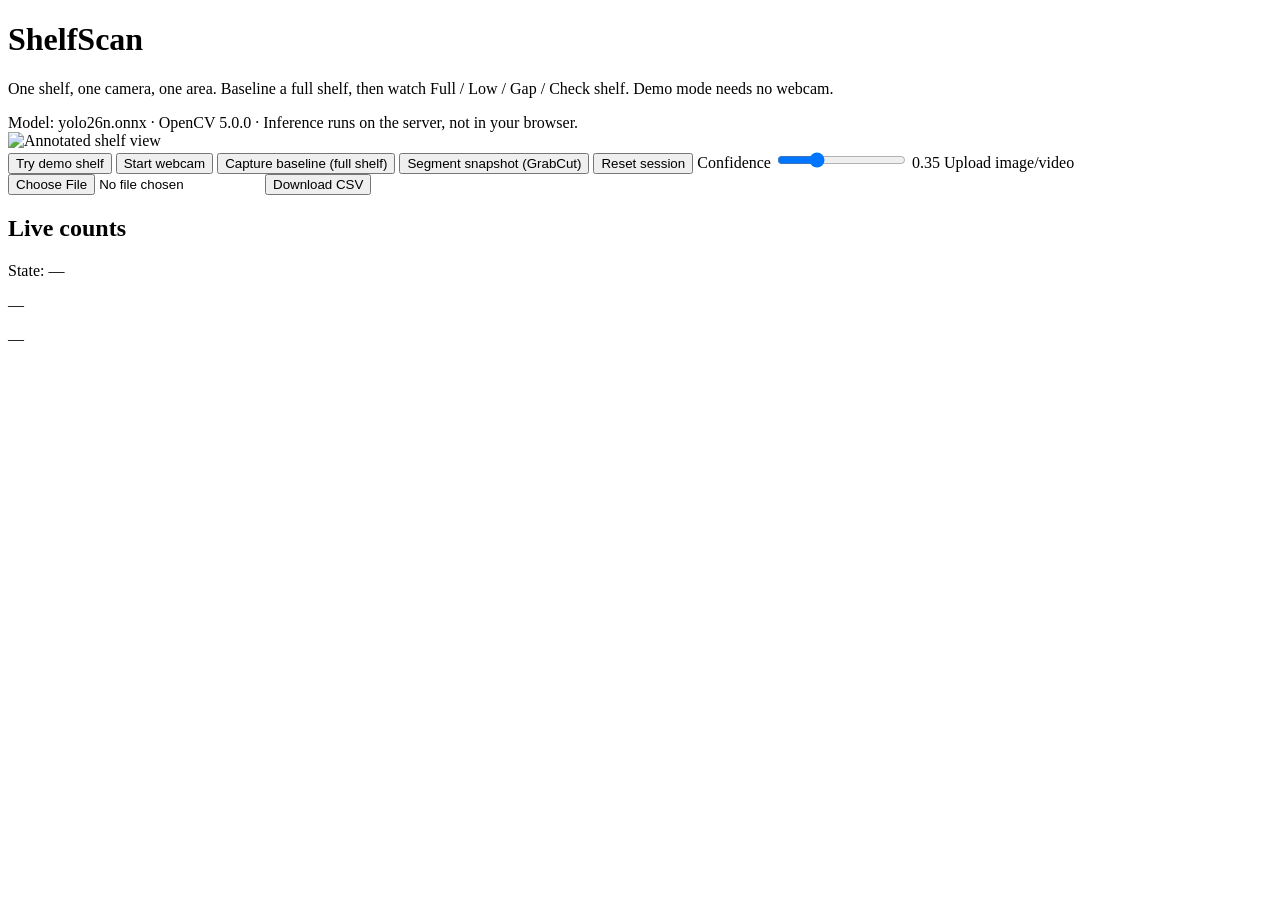
==== app/static/index.html @ ab53eed3 "ShelfScan v1: add app/static/index.html" ====
<!DOCTYPE html>
<html lang="en"><head><meta charset="utf-8"><meta name="viewport" content="width=device-width,initial-scale=1">
<title>ShelfScan — one shelf, live inventory</title><link rel="stylesheet" href="/static/style.css"></head>
<body><main>
<h1>ShelfScan</h1>
<p>One shelf, one camera, one area. Baseline a full shelf, then watch Full / Low / Gap / Check shelf. Demo mode needs no webcam.</p>
<div id="status" role="status">Model: yolo26n.onnx · OpenCV 5.0.0 · Inference runs on the server, not in your browser.</div>
<section><img id="view" alt="Annotated shelf view" src="">
<video id="video" autoplay muted playsinline style="display:none"></video><canvas id="canvas" style="display:none"></canvas></section>
<section class="controls">
<button id="demoBtn">Try demo shelf</button>
<button id="camBtn">Start webcam</button>
<button id="baseBtn">Capture baseline (full shelf)</button>
<button id="snapBtn">Segment snapshot (GrabCut)</button>
<button id="resetBtn">Reset session</button>
<label>Confidence <input id="conf" type="range" min="0.25" max="0.60" step="0.05" value="0.35"> <span id="confVal">0.35</span></label>
<label>Upload image/video <input id="upload" type="file" accept="image/*,video/*"></label>
<button id="csvBtn">Download CSV</button>
</section>
<section id="result"><h2>Live counts</h2><p id="state">State: —</p><p id="counts">—</p><p id="latency">—</p><p id="err"></p></section>
</main><script src="/static/app.js"></script></body></html>
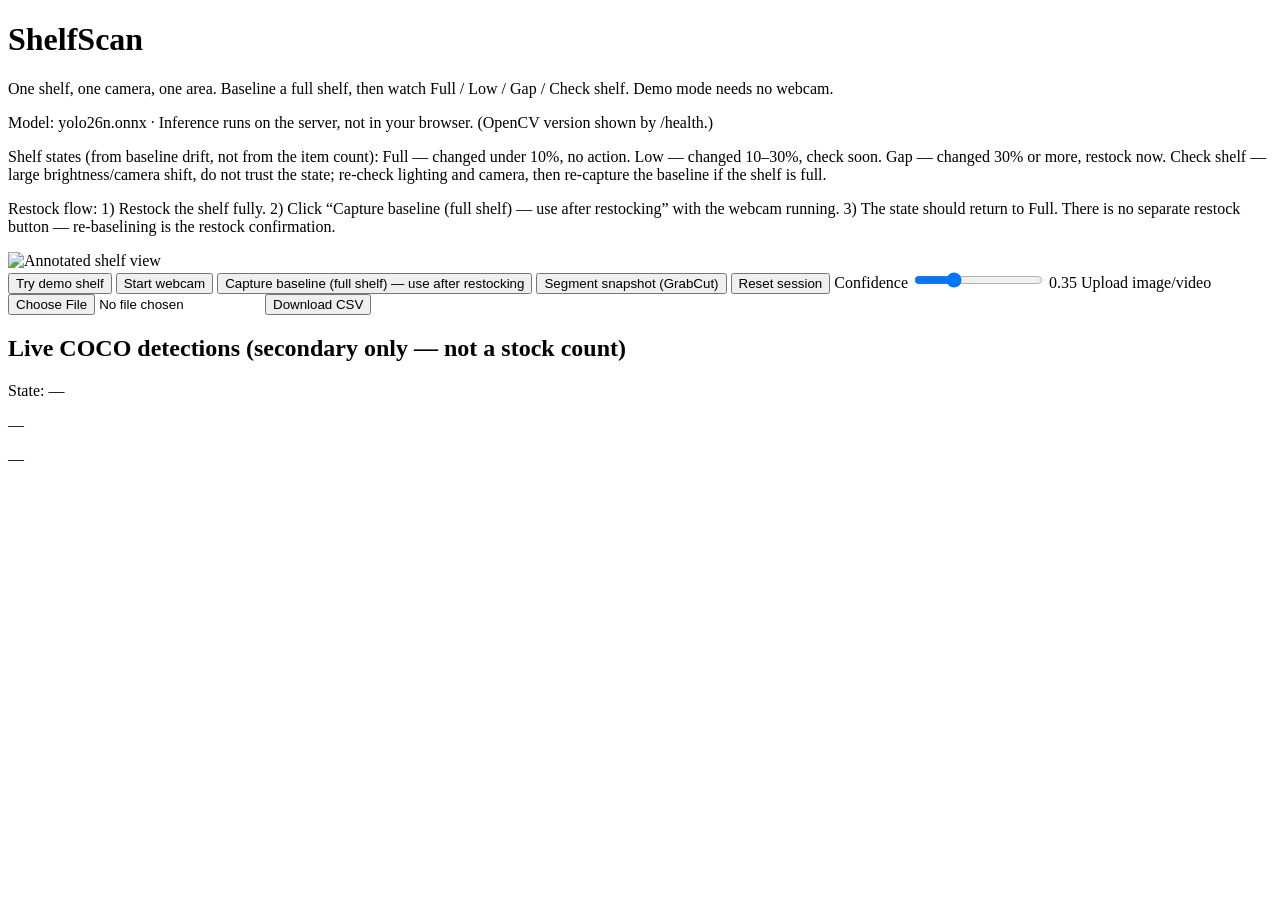
==== commit 55ce3f75: "ShelfScan: judge-team fixes, Lambda demo-only docs, honest limits" ====
--- a/app/static/index.html
+++ b/app/static/index.html
@@ -1,21 +1,23 @@
 <!DOCTYPE html>
 <html lang="en"><head><meta charset="utf-8"><meta name="viewport" content="width=device-width,initial-scale=1">
-<title>ShelfScan — one shelf, live inventory</title><link rel="stylesheet" href="/static/style.css"></head>
+<title>ShelfScan — one shelf, shelf states</title><link rel="stylesheet" href="/static/style.css"></head>
 <body><main>
 <h1>ShelfScan</h1>
 <p>One shelf, one camera, one area. Baseline a full shelf, then watch Full / Low / Gap / Check shelf. Demo mode needs no webcam.</p>
-<div id="status" role="status">Model: yolo26n.onnx · OpenCV 5.0.0 · Inference runs on the server, not in your browser.</div>
+<div id="status" role="status">Model: yolo26n.onnx · Inference runs on the server, not in your browser. (OpenCV version shown by /health.)</div>
+<p>Shelf states (from baseline drift, not from the item count): Full — changed under 10%, no action. Low — changed 10–30%, check soon. Gap — changed 30% or more, restock now. Check shelf — large brightness/camera shift, do not trust the state; re-check lighting and camera, then re-capture the baseline if the shelf is full.</p>
+<p>Restock flow: 1) Restock the shelf fully. 2) Click “Capture baseline (full shelf) — use after restocking” with the webcam running. 3) The state should return to Full. There is no separate restock button — re-baselining is the restock confirmation.</p>
 <section><img id="view" alt="Annotated shelf view" src="">
 <video id="video" autoplay muted playsinline style="display:none"></video><canvas id="canvas" style="display:none"></canvas></section>
 <section class="controls">
 <button id="demoBtn">Try demo shelf</button>
 <button id="camBtn">Start webcam</button>
-<button id="baseBtn">Capture baseline (full shelf)</button>
+<button id="baseBtn">Capture baseline (full shelf) — use after restocking</button>
 <button id="snapBtn">Segment snapshot (GrabCut)</button>
 <button id="resetBtn">Reset session</button>
 <label>Confidence <input id="conf" type="range" min="0.25" max="0.60" step="0.05" value="0.35"> <span id="confVal">0.35</span></label>
 <label>Upload image/video <input id="upload" type="file" accept="image/*,video/*"></label>
 <button id="csvBtn">Download CSV</button>
 </section>
-<section id="result"><h2>Live counts</h2><p id="state">State: —</p><p id="counts">—</p><p id="latency">—</p><p id="err"></p></section>
+<section id="result"><h2>Live COCO detections (secondary only — not a stock count)</h2><p id="state">State: —</p><p id="counts">—</p><p id="latency">—</p><p id="err"></p></section>
 </main><script src="/static/app.js"></script></body></html>
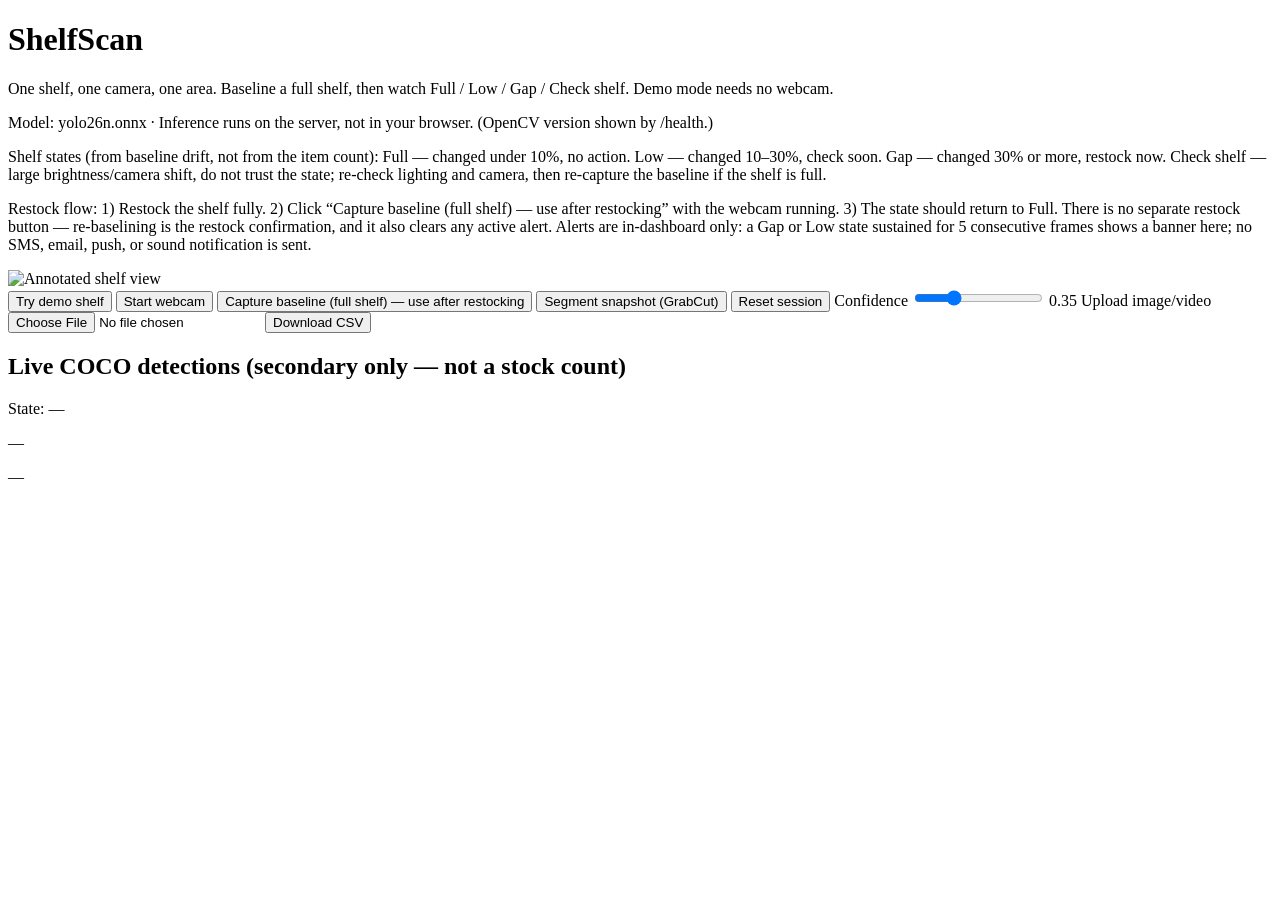
==== commit 18b6130b: "ShelfScan: judge round 2 — alerting, threshold tuning, Lambda demo code" ====
--- a/app/static/index.html
+++ b/app/static/index.html
@@ -5,8 +5,9 @@
 <h1>ShelfScan</h1>
 <p>One shelf, one camera, one area. Baseline a full shelf, then watch Full / Low / Gap / Check shelf. Demo mode needs no webcam.</p>
 <div id="status" role="status">Model: yolo26n.onnx · Inference runs on the server, not in your browser. (OpenCV version shown by /health.)</div>
+<div id="alertBanner" role="alert" style="display:none"><span id="alertText"></span> <button id="dismissBtn">Dismiss alert</button></div>
 <p>Shelf states (from baseline drift, not from the item count): Full — changed under 10%, no action. Low — changed 10–30%, check soon. Gap — changed 30% or more, restock now. Check shelf — large brightness/camera shift, do not trust the state; re-check lighting and camera, then re-capture the baseline if the shelf is full.</p>
-<p>Restock flow: 1) Restock the shelf fully. 2) Click “Capture baseline (full shelf) — use after restocking” with the webcam running. 3) The state should return to Full. There is no separate restock button — re-baselining is the restock confirmation.</p>
+<p>Restock flow: 1) Restock the shelf fully. 2) Click “Capture baseline (full shelf) — use after restocking” with the webcam running. 3) The state should return to Full. There is no separate restock button — re-baselining is the restock confirmation, and it also clears any active alert. Alerts are in-dashboard only: a Gap or Low state sustained for 5 consecutive frames shows a banner here; no SMS, email, push, or sound notification is sent.</p>
 <section><img id="view" alt="Annotated shelf view" src="">
 <video id="video" autoplay muted playsinline style="display:none"></video><canvas id="canvas" style="display:none"></canvas></section>
 <section class="controls">
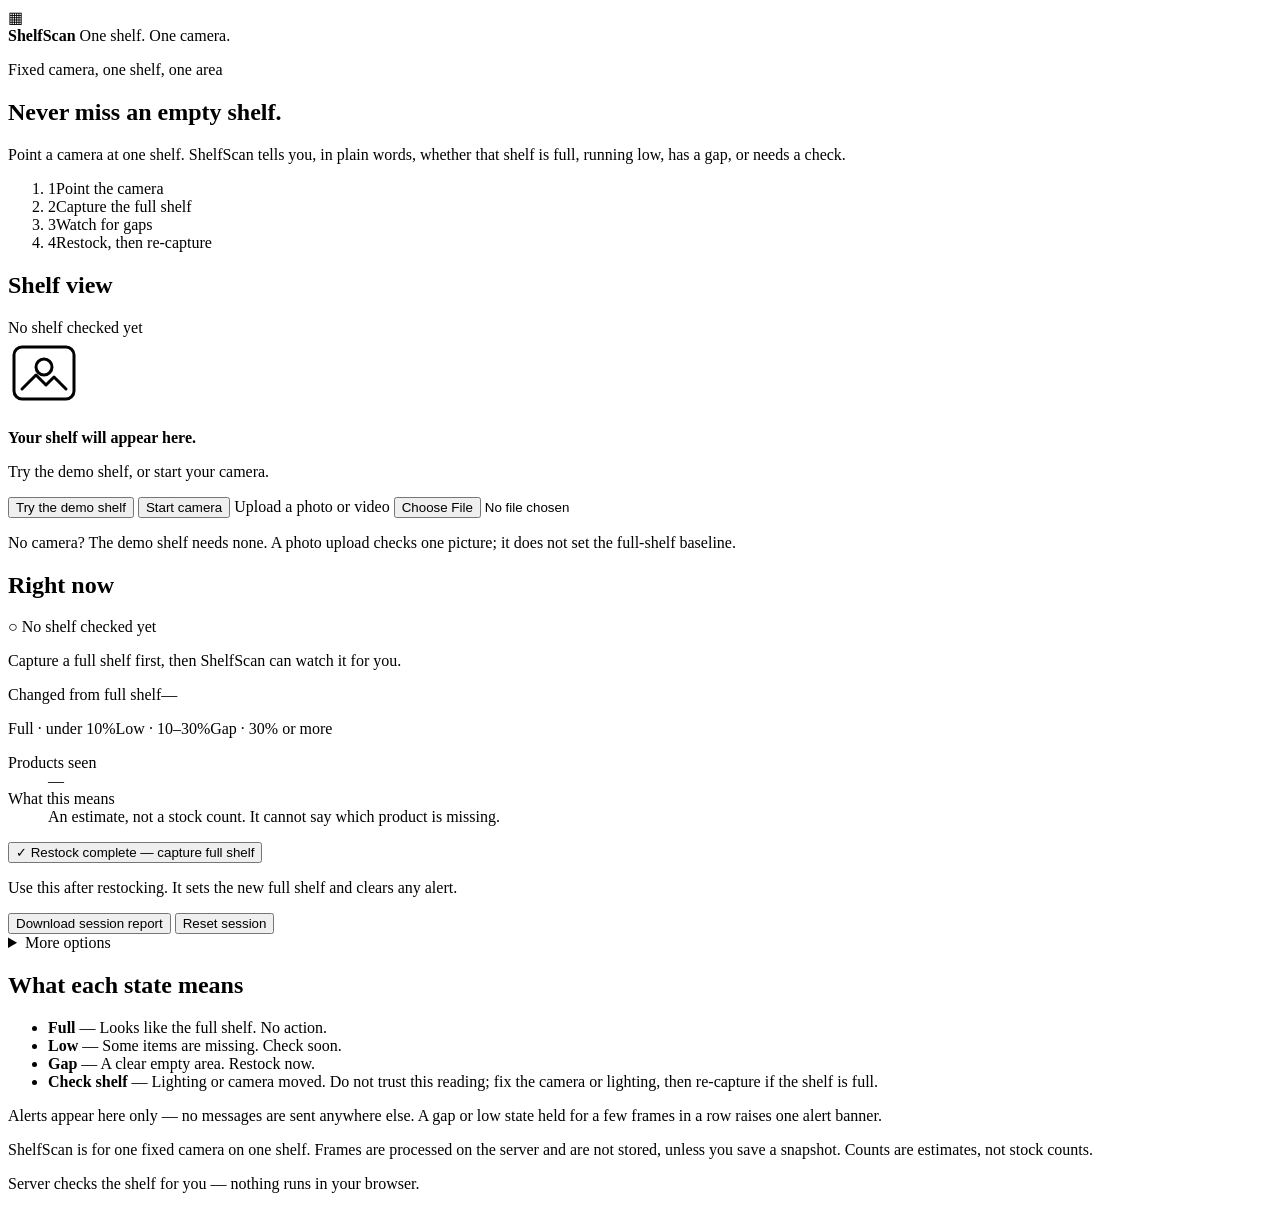
==== commit 75942352: "ShelfScan: single-class counter wired in, UI redesign, Lambda landing page" ====
--- a/app/static/index.html
+++ b/app/static/index.html
@@ -1,24 +1,134 @@
 <!DOCTYPE html>
-<html lang="en"><head><meta charset="utf-8"><meta name="viewport" content="width=device-width,initial-scale=1">
-<title>ShelfScan — one shelf, shelf states</title><link rel="stylesheet" href="/static/style.css"></head>
-<body><main>
-<h1>ShelfScan</h1>
-<p>One shelf, one camera, one area. Baseline a full shelf, then watch Full / Low / Gap / Check shelf. Demo mode needs no webcam.</p>
-<div id="status" role="status">Model: yolo26n.onnx · Inference runs on the server, not in your browser. (OpenCV version shown by /health.)</div>
-<div id="alertBanner" role="alert" style="display:none"><span id="alertText"></span> <button id="dismissBtn">Dismiss alert</button></div>
-<p>Shelf states (from baseline drift, not from the item count): Full — changed under 10%, no action. Low — changed 10–30%, check soon. Gap — changed 30% or more, restock now. Check shelf — large brightness/camera shift, do not trust the state; re-check lighting and camera, then re-capture the baseline if the shelf is full.</p>
-<p>Restock flow: 1) Restock the shelf fully. 2) Click “Capture baseline (full shelf) — use after restocking” with the webcam running. 3) The state should return to Full. There is no separate restock button — re-baselining is the restock confirmation, and it also clears any active alert. Alerts are in-dashboard only: a Gap or Low state sustained for 5 consecutive frames shows a banner here; no SMS, email, push, or sound notification is sent.</p>
-<section><img id="view" alt="Annotated shelf view" src="">
-<video id="video" autoplay muted playsinline style="display:none"></video><canvas id="canvas" style="display:none"></canvas></section>
-<section class="controls">
-<button id="demoBtn">Try demo shelf</button>
-<button id="camBtn">Start webcam</button>
-<button id="baseBtn">Capture baseline (full shelf) — use after restocking</button>
-<button id="snapBtn">Segment snapshot (GrabCut)</button>
-<button id="resetBtn">Reset session</button>
-<label>Confidence <input id="conf" type="range" min="0.25" max="0.60" step="0.05" value="0.35"> <span id="confVal">0.35</span></label>
-<label>Upload image/video <input id="upload" type="file" accept="image/*,video/*"></label>
-<button id="csvBtn">Download CSV</button>
-</section>
-<section id="result"><h2>Live COCO detections (secondary only — not a stock count)</h2><p id="state">State: —</p><p id="counts">—</p><p id="latency">—</p><p id="err"></p></section>
-</main><script src="/static/app.js"></script></body></html>
+<html lang="en">
+<head>
+<meta charset="utf-8">
+<meta name="viewport" content="width=device-width, initial-scale=1">
+<meta name="description" content="ShelfScan watches one shop shelf with a fixed camera and tells you if it is full, low, has a gap, or needs a check.">
+<title>ShelfScan — never miss an empty shelf</title>
+<link rel="stylesheet" href="/static/style.css">
+</head>
+<body>
+<header class="topbar">
+  <div class="brand">
+    <span class="brand-mark" aria-hidden="true">▦</span>
+    <div>
+      <strong class="brand-name">ShelfScan</strong>
+      <span class="brand-tag">One shelf. One camera.</span>
+    </div>
+  </div>
+  <p class="topbar-note">Fixed camera, one shelf, one area</p>
+</header>
+
+<main>
+  <section class="hero">
+    <h1>Never miss an empty shelf.</h1>
+    <p class="hero-sub">Point a camera at one shelf. ShelfScan tells you, in plain words, whether that shelf is full, running low, has a gap, or needs a check.</p>
+    <ol class="steps" aria-label="How it works">
+      <li><span class="step-no">1</span><span>Point the camera</span></li>
+      <li><span class="step-no">2</span><span>Capture the full shelf</span></li>
+      <li><span class="step-no">3</span><span>Watch for gaps</span></li>
+      <li><span class="step-no">4</span><span>Restock, then re-capture</span></li>
+    </ol>
+  </section>
+
+  <div id="alertBanner" class="alert" role="alert" hidden>
+    <div class="alert-body">
+      <strong id="alertTitle">Check this shelf</strong>
+      <span id="alertText"></span>
+    </div>
+    <button id="dismissBtn" class="btn btn-ghost">Dismiss</button>
+  </div>
+
+  <div class="layout">
+    <section class="panel view-panel" aria-label="Shelf view">
+      <div class="panel-head">
+        <h2>Shelf view</h2>
+        <span id="lastUpdated" class="muted">No shelf checked yet</span>
+      </div>
+      <div class="view-frame">
+        <img id="view" alt="Shelf view from the camera or demo" src="" hidden>
+        <div id="viewEmpty" class="view-empty">
+          <svg width="72" height="72" viewBox="0 0 72 72" aria-hidden="true"><rect x="6" y="10" width="60" height="52" rx="8" fill="none" stroke="currentColor" stroke-width="3"/><circle cx="36" cy="30" r="8" fill="none" stroke="currentColor" stroke-width="3"/><path d="M14 52l14-14 10 10 8-8 12 12" fill="none" stroke="currentColor" stroke-width="3" stroke-linecap="round" stroke-linejoin="round"/></svg>
+          <p><strong>Your shelf will appear here.</strong></p>
+          <p>Try the demo shelf, or start your camera.</p>
+        </div>
+        <video id="video" autoplay muted playsinline hidden></video>
+        <canvas id="canvas" hidden></canvas>
+      </div>
+      <p id="err" class="error" role="status"></p>
+      <div class="actions">
+        <button id="demoBtn" class="btn btn-primary">Try the demo shelf</button>
+        <button id="camBtn" class="btn btn-secondary">Start camera</button>
+        <label class="btn btn-secondary file-btn">Upload a photo or video
+          <input id="upload" type="file" accept="image/*,video/*">
+        </label>
+      </div>
+      <p class="hint">No camera? The demo shelf needs none. A photo upload checks one picture; it does not set the full-shelf baseline.</p>
+    </section>
+
+    <section class="panel state-panel" aria-label="Shelf state">
+      <h2>Right now</h2>
+      <div id="stateBadge" class="state-badge state-none" role="status" aria-live="polite">
+        <span id="stateIcon" aria-hidden="true">○</span>
+        <span id="stateText">No shelf checked yet</span>
+      </div>
+      <p id="stateAction" class="state-action">Capture a full shelf first, then ShelfScan can watch it for you.</p>
+
+      <div class="meter" aria-label="How much the shelf has changed from the full baseline">
+        <div class="meter-head"><span>Changed from full shelf</span><span id="changeText">—</span></div>
+        <div class="meter-track"><div id="changeBar" class="meter-fill" style="width:0%"></div></div>
+        <p class="meter-scale"><span>Full · under 10%</span><span>Low · 10–30%</span><span>Gap · 30% or more</span></p>
+      </div>
+
+      <dl class="stats">
+        <div>
+          <dt>Products seen</dt>
+          <dd id="countEstimate">—</dd>
+        </div>
+        <div>
+          <dt>What this means</dt>
+          <dd>An estimate, not a stock count. It cannot say which product is missing.</dd>
+        </div>
+      </dl>
+
+      <button id="baseBtn" class="btn btn-success btn-large">✓ Restock complete — capture full shelf</button>
+      <p class="hint">Use this after restocking. It sets the new full shelf and clears any alert.</p>
+
+      <div class="secondary-actions">
+        <button id="csvBtn" class="btn btn-ghost">Download session report</button>
+        <button id="resetBtn" class="btn btn-ghost">Reset session</button>
+      </div>
+
+      <details class="advanced">
+        <summary>More options</summary>
+        <label class="slider-label">Detection sensitivity
+          <input id="conf" type="range" min="0.25" max="0.60" step="0.05" value="0.35">
+          <span id="confVal">0.35</span>
+        </label>
+        <p class="hint">Lower finds more items; higher finds fewer, more certain items. The default works for most shelves.</p>
+        <button id="snapBtn" class="btn btn-ghost">Outline the main item in this view</button>
+        <p class="hint">For the camera view only. It draws around the largest item it can see.</p>
+      </details>
+    </section>
+  </div>
+
+  <section class="panel explainer" aria-label="What the states mean">
+    <h2>What each state means</h2>
+    <ul class="state-list">
+      <li><span class="dot dot-full"></span><strong>Full</strong> — Looks like the full shelf. No action.</li>
+      <li><span class="dot dot-low"></span><strong>Low</strong> — Some items are missing. Check soon.</li>
+      <li><span class="dot dot-gap"></span><strong>Gap</strong> — A clear empty area. Restock now.</li>
+      <li><span class="dot dot-check"></span><strong>Check shelf</strong> — Lighting or camera moved. Do not trust this reading; fix the camera or lighting, then re-capture if the shelf is full.</li>
+    </ul>
+    <p class="hint">Alerts appear here only — no messages are sent anywhere else. A gap or low state held for a few frames in a row raises one alert banner.</p>
+  </section>
+</main>
+
+<footer>
+  <p>ShelfScan is for one fixed camera on one shelf. Frames are processed on the server and are not stored, unless you save a snapshot. Counts are estimates, not stock counts.</p>
+  <p id="statusNote" class="muted">Server checks the shelf for you — nothing runs in your browser.</p>
+</footer>
+
+<script src="/static/app.js"></script>
+</body>
+</html>
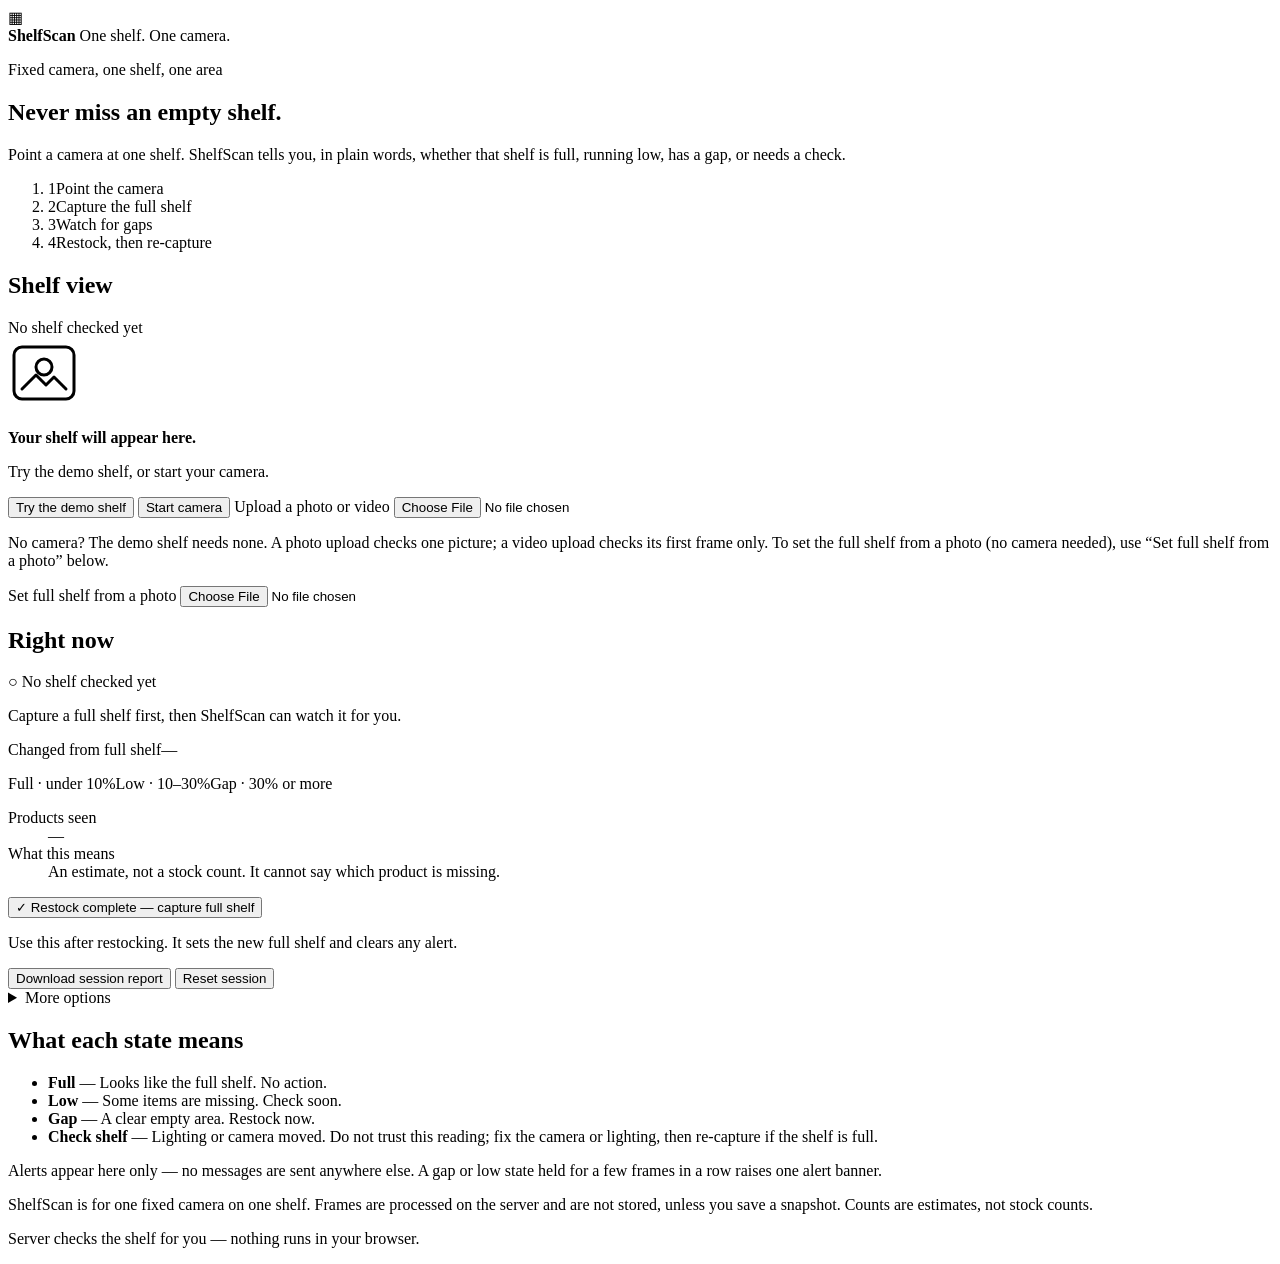
==== commit 04171d65: "ShelfScan: dashboard QA fixes, camera HTTP note, photo baseline, slider fix" ====
--- a/app/static/index.html
+++ b/app/static/index.html
@@ -63,7 +63,11 @@
           <input id="upload" type="file" accept="image/*,video/*">
         </label>
       </div>
-      <p class="hint">No camera? The demo shelf needs none. A photo upload checks one picture; it does not set the full-shelf baseline.</p>
+      <p id="cameraNote" class="hint"></p>
+      <p class="hint">No camera? The demo shelf needs none. A photo upload checks one picture; a video upload checks its first frame only. To set the full shelf from a photo (no camera needed), use “Set full shelf from a photo” below.</p>
+      <label class="btn btn-secondary file-btn">Set full shelf from a photo
+        <input id="baselineUpload" type="file" accept="image/*">
+      </label>
     </section>
 
     <section class="panel state-panel" aria-label="Shelf state">
@@ -102,12 +106,12 @@
       <details class="advanced">
         <summary>More options</summary>
         <label class="slider-label">Detection sensitivity
-          <input id="conf" type="range" min="0.25" max="0.60" step="0.05" value="0.35">
-          <span id="confVal">0.35</span>
+          <input id="conf" type="range" min="0.05" max="0.30" step="0.05" value="0.10">
+          <span id="confVal">0.10</span>
         </label>
-        <p class="hint">Lower finds more items; higher finds fewer, more certain items. The default works for most shelves.</p>
+        <p class="hint">Validated setting is 0.10. Lower finds more items; higher finds fewer, more certain items. This applies to camera frames and photo uploads.</p>
         <button id="snapBtn" class="btn btn-ghost">Outline the main item in this view</button>
-        <p class="hint">For the camera view only. It draws around the largest item it can see.</p>
+        <p class="hint">For the camera view, or the last photo you uploaded. It draws around the largest item it can see.</p>
       </details>
     </section>
   </div>
